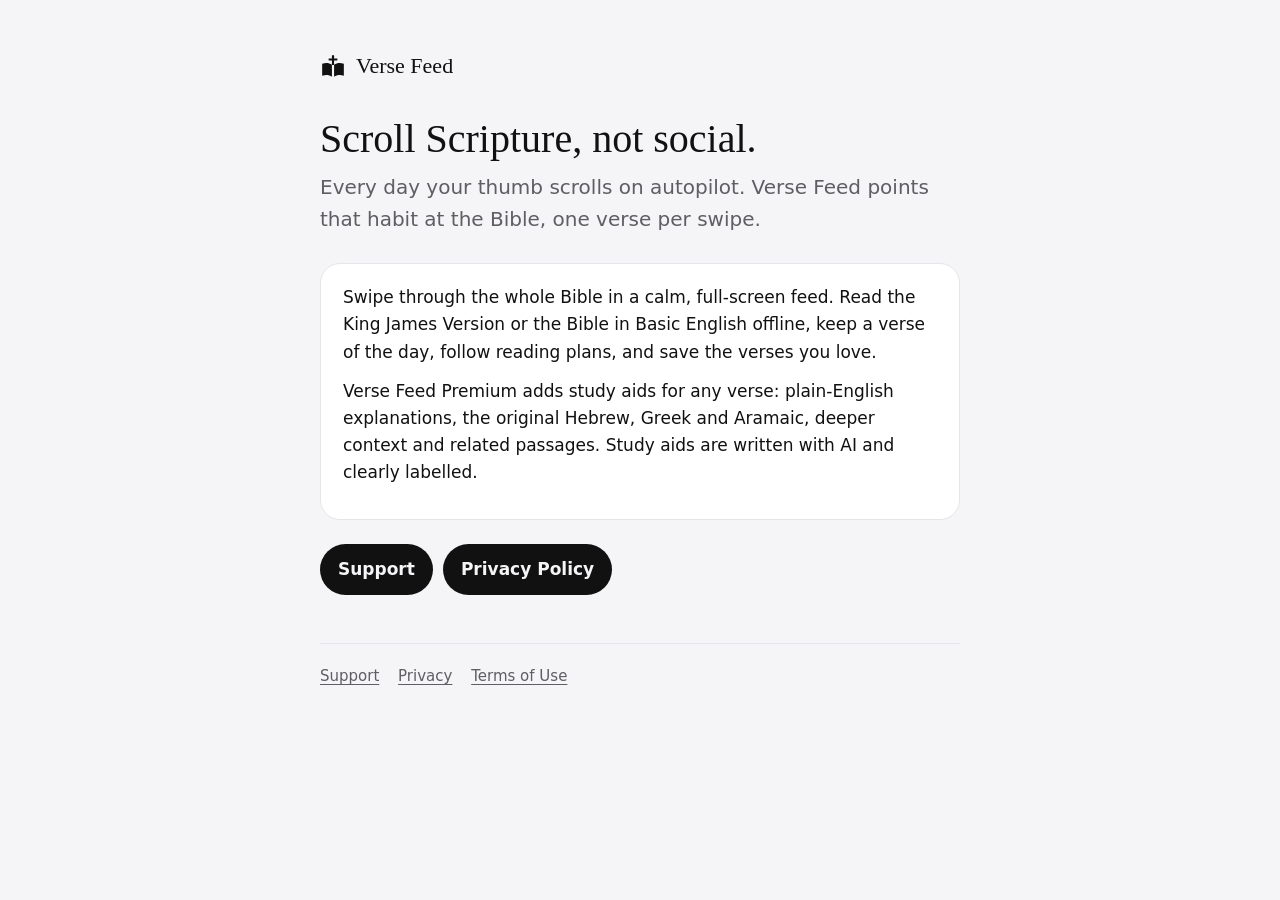
==== index.html @ 3e680411 "Add home, support and privacy pages" ====
<!doctype html>
<html lang="en">
<head>
<meta charset="utf-8">
<meta name="viewport" content="width=device-width, initial-scale=1">
<title>Verse Feed</title>
<meta name="description" content="Verse Feed is a Bible reader for iPhone: one verse per swipe, plain-English explanations and the original Greek and Hebrew.">
<link rel="stylesheet" href="style.css">
</head>
<body>
<main>
  <header class="site">
    <svg aria-hidden="true" width="26" height="26" viewBox="0 0 24 24" fill="currentColor"><path d="M11 2h2v3h3v2h-3v4h-2V7H8V5h3z"></path><path d="M2 10c3.5-1.2 6.5-.8 9 .9V22c-2.5-1.7-5.5-2.1-9-.9z"></path><path d="M22 10c-3.5-1.2-6.5-.8-9 .9V22c2.5-1.7 5.5-2.1 9-.9z"></path></svg>
    <a href="./">Verse Feed</a>
  </header>

  <h1>Scroll Scripture, not social.</h1>
  <p class="lead">Every day your thumb scrolls on autopilot. Verse Feed points that habit at the Bible, one verse per swipe.</p>

  <div class="card">
    <p>Swipe through the whole Bible in a calm, full-screen feed. Read the King James Version or the Bible in Basic English offline, keep a verse of the day, follow reading plans, and save the verses you love.</p>
    <p>Verse Feed Premium adds study aids for any verse: plain-English explanations, the original Hebrew, Greek and Aramaic, deeper context and related passages. Study aids are written with AI and clearly labelled.</p>
  </div>

  <div class="links">
    <a href="support.html">Support</a>
    <a href="privacy.html">Privacy Policy</a>
  </div>

  <footer>
    <a href="support.html">Support</a>
    <a href="privacy.html">Privacy</a>
    <a href="https://www.apple.com/legal/internet-services/itunes/dev/stdeula/">Terms of Use</a>
  </footer>
</main>
</body>
</html>
---- style.css ----
:root {
  --bg: #f5f5f7;
  --surface: #ffffff;
  --ink: #111111;
  --muted: #5e5e63;
  --hairline: #e5e5ea;
  --serif: Charter, "Iowan Old Style", Georgia, serif;
  --sans: -apple-system, BlinkMacSystemFont, system-ui, "Segoe UI", Roboto, sans-serif;
}

@media (prefers-color-scheme: dark) {
  :root {
    --bg: #111111;
    --surface: #1c1c1e;
    --ink: #f2f2f2;
    --muted: #a8a8ad;
    --hairline: #2c2c2e;
  }
}

* { box-sizing: border-box; }

body {
  margin: 0;
  background: var(--bg);
  color: var(--ink);
  font-family: var(--sans);
  font-size: 17px;
  line-height: 1.6;
  -webkit-text-size-adjust: 100%;
}

main {
  max-width: 680px;
  margin: 0 auto;
  padding: 48px 20px 64px;
}

header.site {
  display: flex;
  align-items: center;
  gap: 10px;
  margin-bottom: 32px;
}

header.site a {
  color: var(--ink);
  text-decoration: none;
  font-family: var(--serif);
  font-size: 22px;
}

header.site svg { flex-shrink: 0; }

h1, h2 {
  font-family: var(--serif);
  font-weight: 400;
  line-height: 1.2;
}

h1 { font-size: 40px; margin: 0 0 8px; }
h2 { font-size: 24px; margin: 36px 0 8px; }

p, li { margin: 0 0 12px; }
ul { padding-left: 22px; }

.lead { font-size: 20px; color: var(--muted); margin-bottom: 28px; }
.muted { color: var(--muted); }

a { color: var(--ink); text-underline-offset: 3px; }

.card {
  background: var(--surface);
  border: 1px solid var(--hairline);
  border-radius: 20px;
  padding: 20px 22px;
  margin: 20px 0;
}

.links {
  display: flex;
  flex-wrap: wrap;
  gap: 10px;
  margin-top: 24px;
}

.links a {
  display: inline-block;
  padding: 12px 18px;
  border-radius: 999px;
  background: var(--ink);
  color: var(--bg);
  text-decoration: none;
  font-weight: 600;
}

footer {
  margin-top: 48px;
  padding-top: 20px;
  border-top: 1px solid var(--hairline);
  font-size: 15px;
  color: var(--muted);
}

footer a { color: var(--muted); margin-right: 14px; }
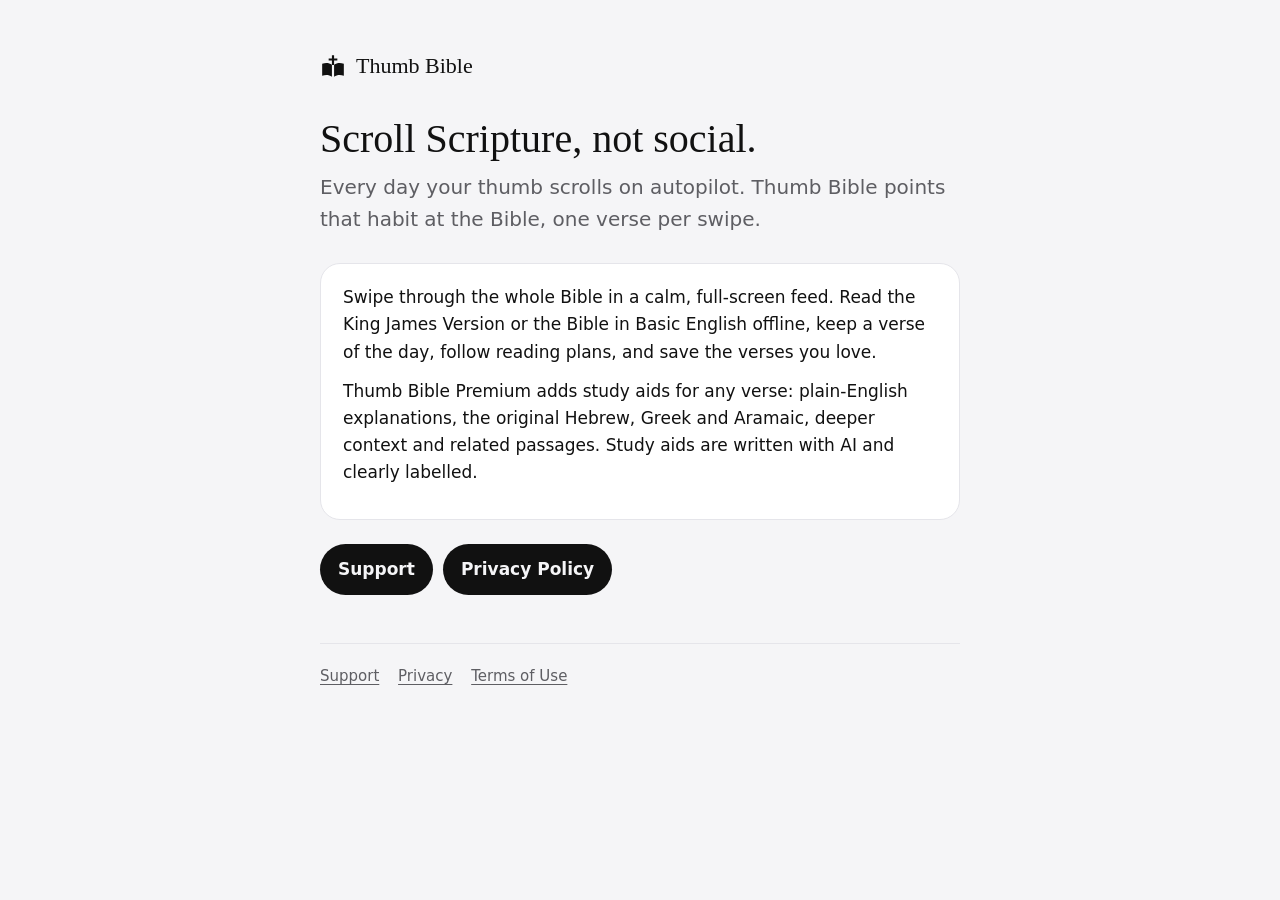
==== commit 2ed8536c: "Rename the app to Thumb Bible across the site Co-Authored-By: Claude Fable 5.2 <noreply@anthropic.co" ====
--- a/index.html
+++ b/index.html
@@ -3,23 +3,23 @@
 <head>
 <meta charset="utf-8">
 <meta name="viewport" content="width=device-width, initial-scale=1">
-<title>Verse Feed</title>
-<meta name="description" content="Verse Feed is a Bible reader for iPhone: one verse per swipe, plain-English explanations and the original Greek and Hebrew.">
+<title>Thumb Bible</title>
+<meta name="description" content="Thumb Bible is a Bible reader for iPhone: one verse per swipe, plain-English explanations and the original Greek and Hebrew.">
 <link rel="stylesheet" href="style.css">
 </head>
 <body>
 <main>
   <header class="site">
     <svg aria-hidden="true" width="26" height="26" viewBox="0 0 24 24" fill="currentColor"><path d="M11 2h2v3h3v2h-3v4h-2V7H8V5h3z"></path><path d="M2 10c3.5-1.2 6.5-.8 9 .9V22c-2.5-1.7-5.5-2.1-9-.9z"></path><path d="M22 10c-3.5-1.2-6.5-.8-9 .9V22c2.5-1.7 5.5-2.1 9-.9z"></path></svg>
-    <a href="./">Verse Feed</a>
+    <a href="./">Thumb Bible</a>
   </header>
 
   <h1>Scroll Scripture, not social.</h1>
-  <p class="lead">Every day your thumb scrolls on autopilot. Verse Feed points that habit at the Bible, one verse per swipe.</p>
+  <p class="lead">Every day your thumb scrolls on autopilot. Thumb Bible points that habit at the Bible, one verse per swipe.</p>
 
   <div class="card">
     <p>Swipe through the whole Bible in a calm, full-screen feed. Read the King James Version or the Bible in Basic English offline, keep a verse of the day, follow reading plans, and save the verses you love.</p>
-    <p>Verse Feed Premium adds study aids for any verse: plain-English explanations, the original Hebrew, Greek and Aramaic, deeper context and related passages. Study aids are written with AI and clearly labelled.</p>
+    <p>Thumb Bible Premium adds study aids for any verse: plain-English explanations, the original Hebrew, Greek and Aramaic, deeper context and related passages. Study aids are written with AI and clearly labelled.</p>
   </div>
 
   <div class="links">
